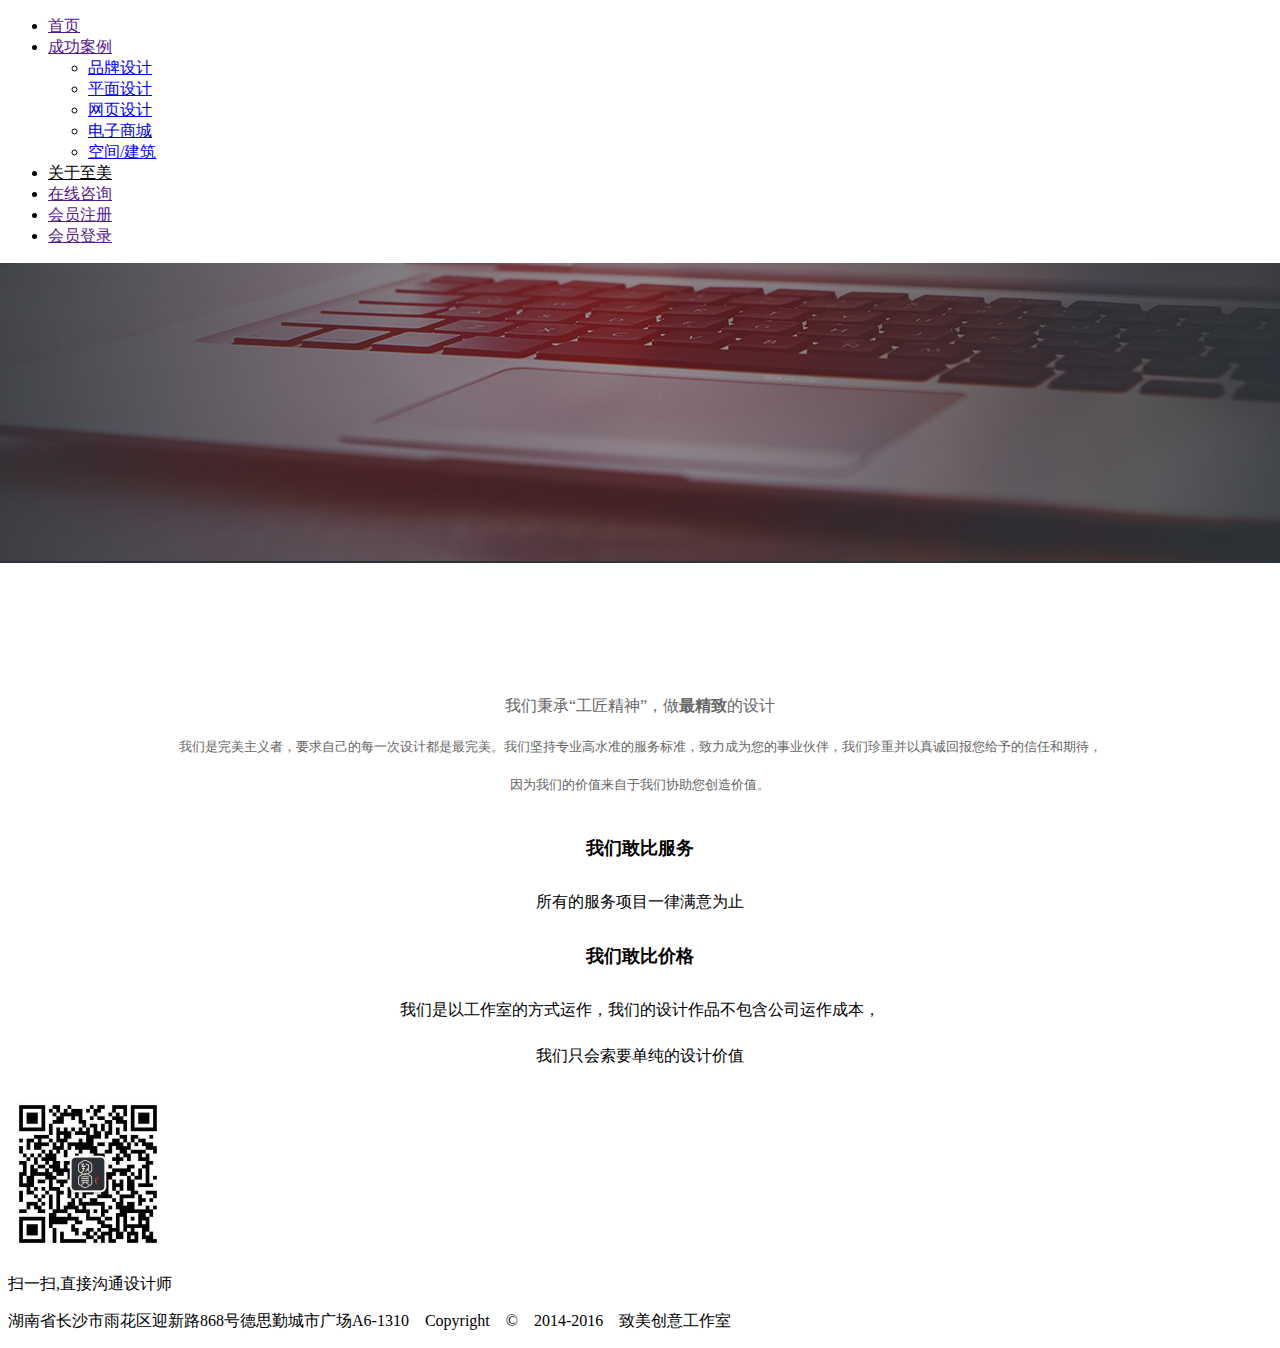
==== 关于至美.html @ 7338cc63 "page3" ====
<!DOCTYPE html>
<html>

	<head>
		<meta charset="UTF-8">
		<title></title>
		<link rel="stylesheet" type="text/css" href="css/ share.css" />
		<link rel="stylesheet" type="text/css" href="css/gyzm.css" />
	</head>

	<body>
		<div id="header">
			<div class="head">
				<div class="logo">
					<a href="#"></a>
				</div>
				<div class="number">
					<a href=""></a>
				</div>
				<div class="nav">
					<ul>
						<li>
							<a href="">首页</a>
						</li>
						<li class="nav_li">
							<a href="">成功案例</a>
							<div class="nav_li_sm">
								<ul>
									<li><a href="#">品牌设计</a></li>
									<li><a href="#">平面设计</a></li>
									<li><a href="#">网页设计</a></li>
									<li><a href="#">电子商城</a></li>
									<li><a href="#">空间/建筑</a></li>
								</ul>
							</div>
						</li>
						<li>
							<a href="" style="color: #000;">关于至美</a>
						</li>
						<li>
							<a href="">在线咨询</a>
						</li>
						<li>
							<a href="">会员注册</a>
						</li>
						<li>
							<a href="" style="border: none;">会员登录</a>
						</li>
					</ul>
				</div>
			</div>
		</div>

		<div id="banner_box">
			<div class="banner">
				<img src="img/ABUIABACGAAgm8mmuQUo_MXoqgUwgA84rAI.jpg" />
			</div>
		</div>

		<div id="about_box">
			<div class="about">
				<div class="a_p">
					<p class="a_p01">我们秉承“工匠精神”，做<b>最精致</b>的设计</p>
					<p class="a_p02">我们是完美主义者，要求自己的每一次设计都是最完美。我们坚持专业高水准的服务标准，致力成为您的事业伙伴，我们珍重并以真诚回报您给予的信任和期待，</p>
					<p class="a_p02">因为我们的价值来自于我们协助您创造价值。</p>
				</div>

				<div class="a_d">
					<h4>我们敢比服务</h4>
					<p>所有的服务项目一律满意为止</p>
					<h4>我们敢比价格</h4>
					<p>我们是以工作室的方式运作，我们的设计作品不包含公司运作成本，</p>
					<p>我们只会索要单纯的设计价值</p>
				</div>
			</div>
		</div>

		<div id="footer">
			<div class="foot">
				<div class="ewm">
					<img src="img/ABUIABACGAAg4-qOtwUoqPaIhwcwrgM4rgM!160x160.jpg" />
					<p>扫一扫,直接沟通设计师</p>
				</div>
				<p>湖南省长沙市雨花区迎新路868号德思勤城市广场A6-1310　Copyright　©　2014-2016　致美创意工作室</p>
			</div>
		</div>
	</body>

</html>
---- css/gyzm.css ----
#banner_box{
	width: 100%;
	height: 300px;
	background: #dbdbdb;
	position: relative;
}
.banner{
	width: 1920px;
	height: 300px;
	position: absolute;
	left: 50%;
	top: 0;
	margin-left: -960px;	
}

#about_box{
	width: 100%;
	height: 531px;
	background: #fff;
	position: relative;
}
.about{
	width: 1920px;
	height: 531px;
	background: #fff;
	position: absolute;
	left: 50%;
	top: 0;
	margin-left: -960px;	
}
.a_p{
	width: 1920px;
	height: 80px;
	text-align: center;
	line-height: 25px;
	color: #666666;
	margin: 0 auto;
	margin-top: 130px;
}
.a_p01{
    font-size: 16px;
}
.a_p02{
	font-size: 13px;
}

.a_d{
	width: 1920px;
	text-align: center;
	line-height: 30px;
	color: #000;
	margin: 0 auto;
	margin-top: 60px;
}
.a_d h4{
	font-size: 18px;
}
.a_d p{
	font-size: 16px;
}
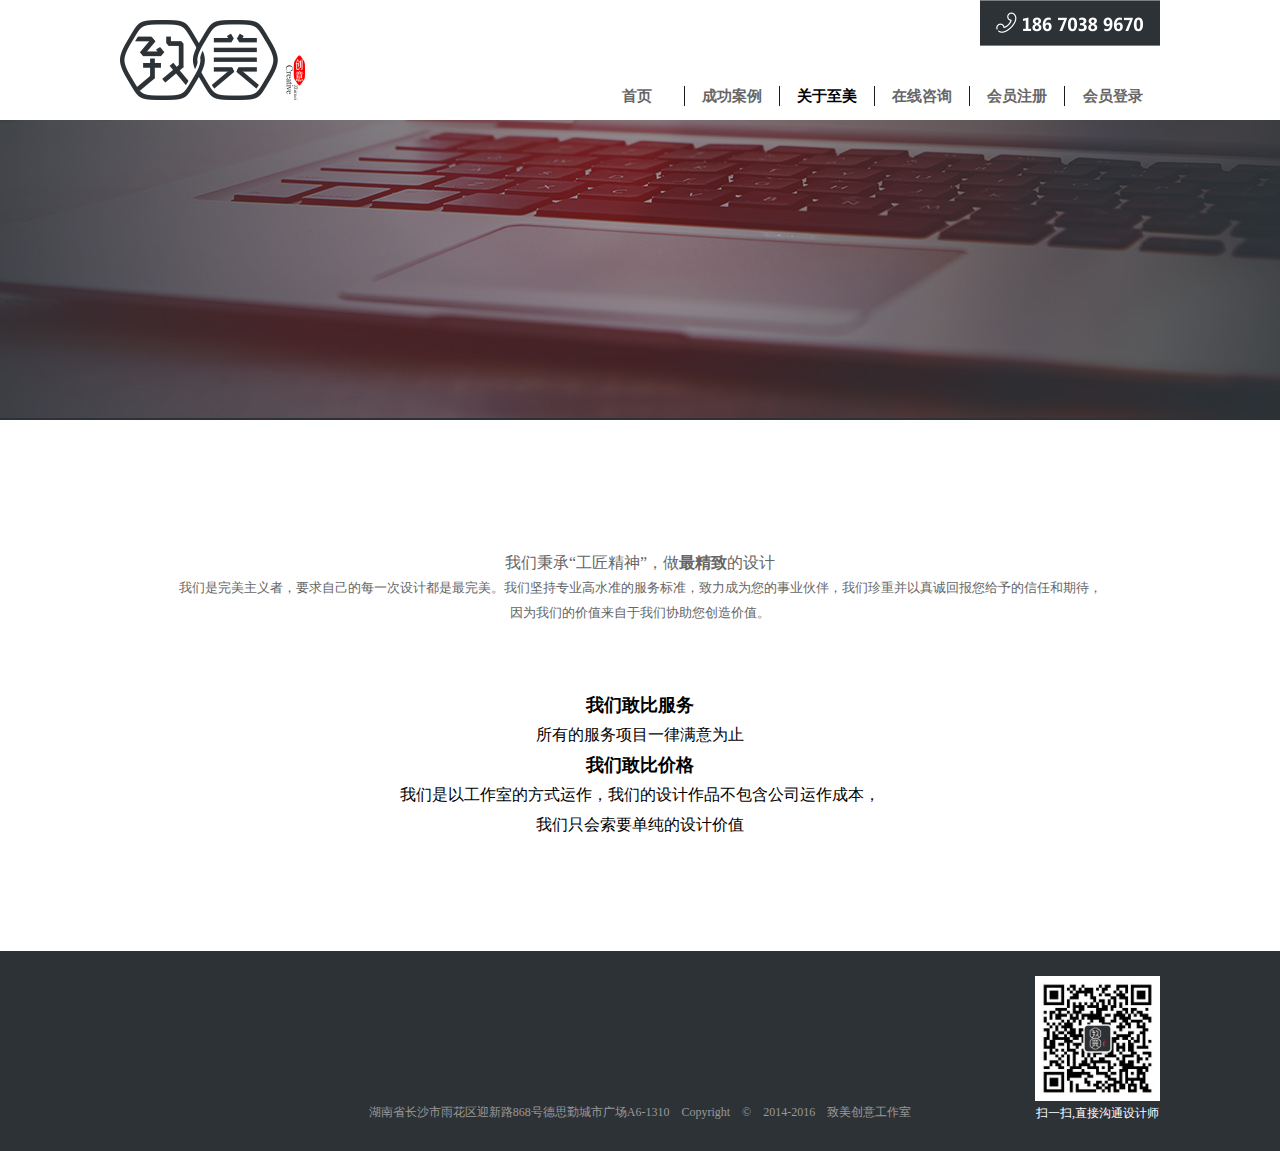
==== commit 69778486: "加载css文件失败 找出错误 修改" ====
--- a/关于至美.html
+++ b/关于至美.html
@@ -1,10 +1,10 @@
-<!DOCTYPE html>
+﻿<!DOCTYPE html>
 <html>
 
 	<head>
 		<meta charset="UTF-8">
 		<title></title>
-		<link rel="stylesheet" type="text/css" href="css/ share.css" />
+		<link rel="stylesheet" type="text/css" href="css/share.css" />
 		<link rel="stylesheet" type="text/css" href="css/gyzm.css" />
 	</head>
 
--- a/css/share.css
+++ b/css/share.css
@@ -0,0 +1,162 @@
+*{
+	margin: 0;
+	padding: 0;
+	list-style: none;
+	border: none;
+	text-decoration: none;
+}
+#header{
+	width: 100%;
+	height: 120px;
+	background: #fff;
+}
+.head{
+	width: 1040px;
+	height: 120px;
+	margin: 0 auto;
+}
+.logo>a{
+	width: 185px;
+	height: 80px;
+	display: block;
+	float: left;
+	margin-top: 20px;
+	background: url(../img/ABUIABAEGAAggteArgUoxrDsmwcwuQE4UA.png) no-repeat;
+}
+.number>a{
+	width: 855px;
+	height: 46px;
+	display: block;
+	float: right;
+	background: url(../img/ABUIABAEGAAgpamTuAUo4tj89AQwtAE4Lg.png) no-repeat right;
+}
+.nav{
+	width: 580px;
+	height: 40px;
+	float: right;
+	margin-top: 30px;	
+}
+.nav>ul{
+	float: right;
+}
+.nav>ul>li{
+	width: 95px;
+	height: 40px;
+	line-height: 20px;
+	padding: 10px 0 10px 0;
+	float: left;	
+}
+.nav>ul>li>a{
+	display: block;
+	text-align: center;
+	font-size: 15px;
+	border-right: 1px solid #1d1c1c;
+	color: #666666;	
+	font-weight: bold;
+}
+.nav>ul>li>a:hover{
+	color: #000;
+}
+
+.nav_li{
+	position: relative;
+}
+.nav_li_sm{
+	width: 95px;
+	height: 170px;
+	background: #2d2d2d;
+	display: none;
+	position: absolute;
+	top: 43px;
+	left: 0;
+	z-index: 4;
+}
+.nav_li_sm>ul>li{
+	width: 95px;
+	height: 32px;
+	line-height: 32px;
+	text-align: center;
+}
+.nav_li_sm>ul>li>a{
+	border: none;
+	font-weight: normal;
+	font-size: 14px;
+	color: #fff;
+}
+.nav_li:hover .nav_li_sm{
+	display: block;
+}
+.nav_li_sm>ul>li:hover{
+	background: #ff0000;
+}
+
+
+
+
+
+
+
+#banner_box{
+	width: 100%;
+	height: 500px;
+	background: #dbdbdb;
+	position: relative;
+}
+.banner{
+	width: 1920px;
+	height: 500px;
+	position: absolute;
+	left: 50%;
+	top: 0;
+	margin-left: -960px;	
+}
+
+
+
+#footer{
+	width: 100%;
+	height: 200px;
+	background: #2d3237;
+}
+.foot{
+	width: 1040px;
+	height: 200px;
+	margin: 0 auto;
+	position: relative;	
+}
+.ewm{
+	width: 125px;
+	height: 150px;
+	position: absolute;
+	right: 0;
+	top: 25px;
+}
+.ewm img{
+	width: 125px;
+	height: 125px;	
+}
+.ewm>p{
+	text-align: center;
+	font-size: 12px;
+	color: #fff;
+}
+.foot>p{
+	width: 800px;
+	text-align: center;
+	color: #999999;
+	font-size: 12px;
+	position: absolute;
+	left: 50%;
+	bottom: 30px;
+	margin-left: -400px;
+}
+
+
+
+
+
+
+
+
+
+
